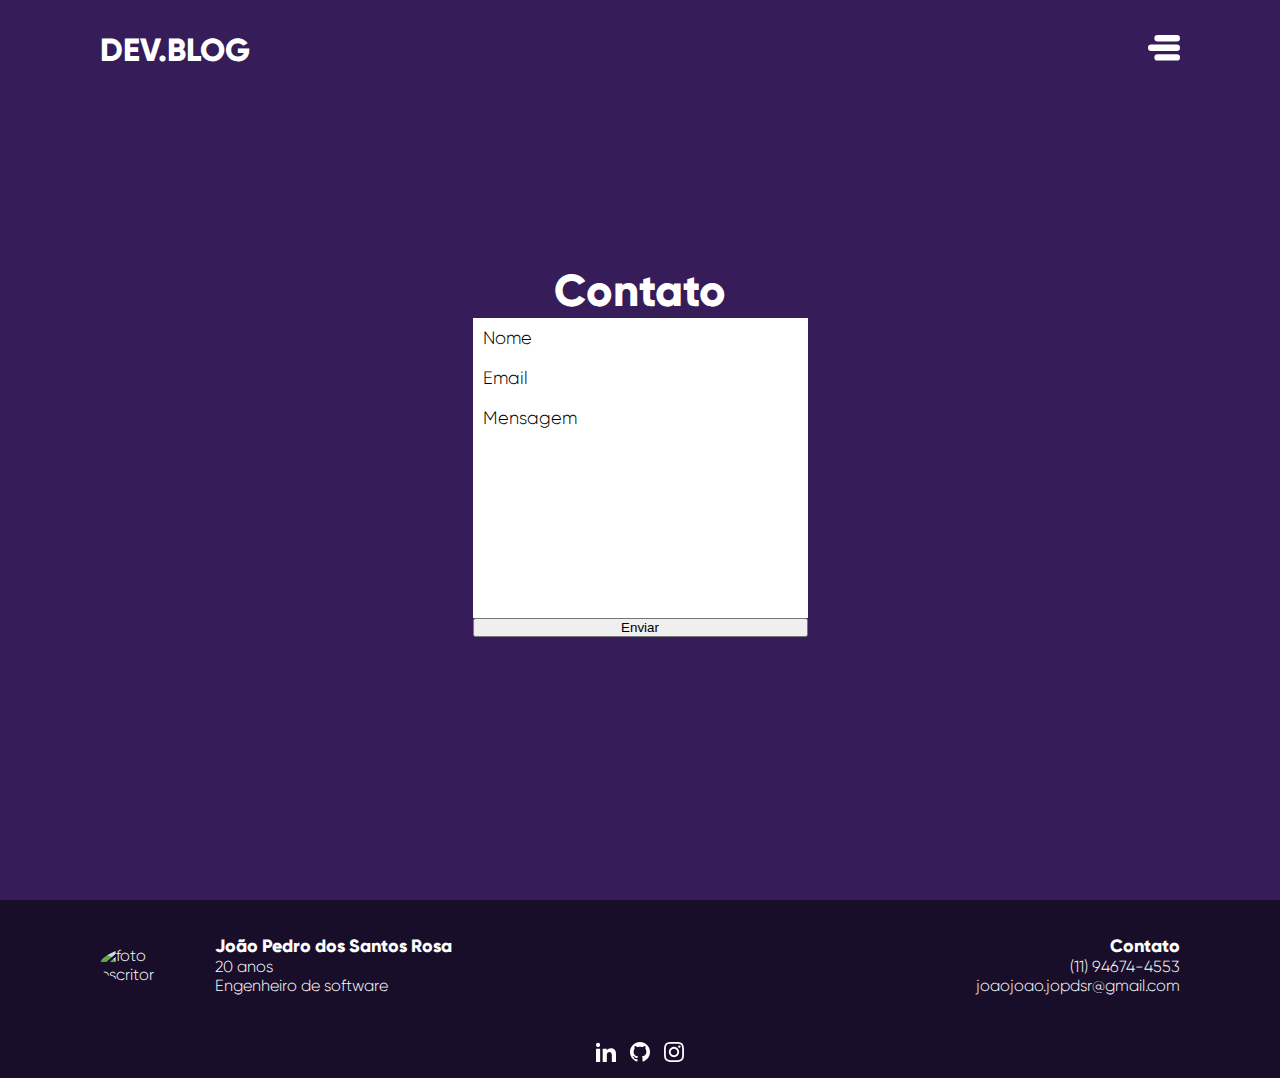
==== contact.html @ 8f125fde "Iniciando tela de ocntato" ====
<!DOCTYPE html>
<html lang="pt-br">
<head>
    <meta charset="UTF-8">
    <meta http-equiv="X-UA-Compatible" content="IE=edge">
    <meta name="viewport" content="width=device-width, initial-scale=1.0">
    <title>DEV.BLOG</title>
    <link rel="stylesheet" href="style.css">
</head>
<body>
    <header>
        <h1>dev.blog</h1>
        <div class="dropdown">
            <svg id="Camada_1" data-name="Camada 1" xmlns="http://www.w3.org/2000/svg" viewBox="0 0 20 16">
                <g id="icons">
                    <g id="menu">
                        <path d="M2,12a2,2,0,0,0,2,2H20a2,2,0,0,0,0-4H4A2,2,0,0,0,2,12Z" transform="translate(-2 -4)" />
                        <path d="M22,6a2,2,0,0,0-2-2H8A2,2,0,0,0,8,8H20A2,2,0,0,0,22,6Z" transform="translate(-2 -4)" />
                        <path d="M6,18a2,2,0,0,0,2,2H20a2,2,0,0,0,0-4H8A2,2,0,0,0,6,18Z" transform="translate(-2 -4)" />
                    </g>
                </g>
            </svg>
            <div class="dropdown-content">
                <a href="/index.html">Inicio</a>
                <a href="#">Publi</a>
                <a href="/contact.html">Contato</a>
            </div>
        </div>
    </header>

    <main>
        <section id="contact">
            <form>
                <h1>Contato</h1>
                <input type="text" name="name" id="name" placeholder="Nome" required>
                <input type="email" name="email" id="email" placeholder="Email" required>
                <textarea name="message" id="message" cols="30" rows="10" placeholder="Mensagem" required></textarea>
                <button>Enviar</button>
            </form>
        </section>
    </main>

    <footer>
        <div class="info">
            <div class="personal-info">
                <img src="https://avatars.githubusercontent.com/u/20144070?v=4" alt="foto escritor">
                <div>
                    <h1>João Pedro dos Santos Rosa</h1>
                    <p>20 anos</p>
                    <p>Engenheiro de software</p>
                </div>
            </div>
            <div class="contact">
                <h1>Contato</h1>
                <p>(11) 94674-4553</p>
                <p>joaojoao.jopdsr@gmail.com</p>
            </div>
        </div>
        <div class="links">
            <a href="https://www.linkedin.com/in/joaopedrocomputerscience/" target="_blank">
                <svg xmlns="http://www.w3.org/2000/svg" width="24" height="24" viewBox="0 0 24 24">
                    <path
                        d="M4.98 3.5c0 1.381-1.11 2.5-2.48 2.5s-2.48-1.119-2.48-2.5c0-1.38 1.11-2.5 2.48-2.5s2.48 1.12 2.48 2.5zm.02 4.5h-5v16h5v-16zm7.982 0h-4.968v16h4.969v-8.399c0-4.67 6.029-5.052 6.029 0v8.399h4.988v-10.131c0-7.88-8.922-7.593-11.018-3.714v-2.155z" />
                </svg>
            </a>
            <a href="https://github.com/jutape" target="_blank">
                <svg xmlns="http://www.w3.org/2000/svg" width="24" height="24" viewBox="0 0 24 24">
                    <path
                        d="M12 0c-6.626 0-12 5.373-12 12 0 5.302 3.438 9.8 8.207 11.387.599.111.793-.261.793-.577v-2.234c-3.338.726-4.033-1.416-4.033-1.416-.546-1.387-1.333-1.756-1.333-1.756-1.089-.745.083-.729.083-.729 1.205.084 1.839 1.237 1.839 1.237 1.07 1.834 2.807 1.304 3.492.997.107-.775.418-1.305.762-1.604-2.665-.305-5.467-1.334-5.467-5.931 0-1.311.469-2.381 1.236-3.221-.124-.303-.535-1.524.117-3.176 0 0 1.008-.322 3.301 1.23.957-.266 1.983-.399 3.003-.404 1.02.005 2.047.138 3.006.404 2.291-1.552 3.297-1.23 3.297-1.23.653 1.653.242 2.874.118 3.176.77.84 1.235 1.911 1.235 3.221 0 4.609-2.807 5.624-5.479 5.921.43.372.823 1.102.823 2.222v3.293c0 .319.192.694.801.576 4.765-1.589 8.199-6.086 8.199-11.386 0-6.627-5.373-12-12-12z" />
                </svg>
            </a>
            <a href="https://www.instagram.com/jutape.png/" target="_blank">
                <svg xmlns="http://www.w3.org/2000/svg" width="24" height="24" viewBox="0 0 24 24">
                    <path
                        d="M12 2.163c3.204 0 3.584.012 4.85.07 3.252.148 4.771 1.691 4.919 4.919.058 1.265.069 1.645.069 4.849 0 3.205-.012 3.584-.069 4.849-.149 3.225-1.664 4.771-4.919 4.919-1.266.058-1.644.07-4.85.07-3.204 0-3.584-.012-4.849-.07-3.26-.149-4.771-1.699-4.919-4.92-.058-1.265-.07-1.644-.07-4.849 0-3.204.013-3.583.07-4.849.149-3.227 1.664-4.771 4.919-4.919 1.266-.057 1.645-.069 4.849-.069zm0-2.163c-3.259 0-3.667.014-4.947.072-4.358.2-6.78 2.618-6.98 6.98-.059 1.281-.073 1.689-.073 4.948 0 3.259.014 3.668.072 4.948.2 4.358 2.618 6.78 6.98 6.98 1.281.058 1.689.072 4.948.072 3.259 0 3.668-.014 4.948-.072 4.354-.2 6.782-2.618 6.979-6.98.059-1.28.073-1.689.073-4.948 0-3.259-.014-3.667-.072-4.947-.196-4.354-2.617-6.78-6.979-6.98-1.281-.059-1.69-.073-4.949-.073zm0 5.838c-3.403 0-6.162 2.759-6.162 6.162s2.759 6.163 6.162 6.163 6.162-2.759 6.162-6.163c0-3.403-2.759-6.162-6.162-6.162zm0 10.162c-2.209 0-4-1.79-4-4 0-2.209 1.791-4 4-4s4 1.791 4 4c0 2.21-1.791 4-4 4zm6.406-11.845c-.796 0-1.441.645-1.441 1.44s.645 1.44 1.441 1.44c.795 0 1.439-.645 1.439-1.44s-.644-1.44-1.439-1.44z" />
                </svg>
            </a>
        </div>
    </footer>
</body>
</html>
---- style.css ----
@font-face {
    font-family: "gilroy";
    src: url("fonts/Gilroy-Light.otf");
    font-weight: 100;
}

@font-face {
    font-family: "gilroy";
    src: url("fonts/Gilroy-ExtraBold.otf");
    font-weight: 800;
}

* {
  margin: 0;
  padding: 0;
}

body {
  background-color: #361d5a;
}

input, textarea {
    font-family: 'gilroy';
    font-weight: 100;
    font-size: 18px;
    outline: none;
    border: none;
    padding: 10px;
    resize: none;
}

input::placeholder, textarea::placeholder {
    color: black;
}

header {
  display: flex;
  height: 100px;
  align-items: center;
  justify-content: space-between;
  padding: 0 100px;
  position: absolute;
  width: calc(100% - 200px);
  z-index: 1;
}

header h1 {
    font-family: 'gilroy';
    font-weight: 800;
    color: white;
    text-transform: uppercase;
}

header .dropdown {
    position: relative;
    display: inline-block;
}

header .dropdown svg {
    fill: white;
    width: 32px;
    cursor: pointer;
}

header .dropdown .dropdown-content{
    display: none;
    position: absolute;
    background-color: #190e2a;
    min-width: 130px;
    left: -98px;
    z-index: 2;
}

header .dropdown .dropdown-content a {
    color: white;
    font-family: 'gilroy';
    font-weight: 100;
    text-decoration: none;
    font-size: 18px;
    display: block;
    padding: 12px 16px;
    text-align: right;
    transition: background-color 0.4s;
}

header .dropdown .dropdown-content a:hover {
    background-color: #10071d;
}

header .dropdown:hover .dropdown-content {
    display: block;
}

section {
    height: 100vh;
    padding: 0 100px;
    position: relative;
}

#primary-screen {
   background: url("imgs/banner-site.png"); 
   background-size: cover;
   background-position: center;
   display: flex;
   flex-direction: column;
   justify-content: center;
   align-items: flex-start;
}

#primary-screen h1 {
    font-family: 'gilroy';
    font-weight: 800;
    font-size: 75px;
    color: white;
    text-transform: uppercase;
}

#primary-screen p {
    font-family: 'gilroy';
    font-weight: 100;
    color: white;
    font-size: 24px;
    width: 410px;
    margin-bottom: 20px;
}

#primary-screen a {
    background-color: #190e2a;
    color: white;
    font-family: 'gilroy';
    font-weight: 100;
    text-decoration: none;
    font-size: 18px;
    padding: 12px 16px;
    transition: background-color 0.4s;
}

#primary-screen a:hover {
    background-color: #10071d;
}

#secondary-screen {
    display: flex;
    align-items: center;
    justify-content: flex-end;
}

#secondary-screen img {
    position: absolute;
    height: 100vh;
    left: 0;
    bottom: 0;
}

#secondary-screen .publication {
    color: white;
    width: 50%;
}

#secondary-screen .publication h1 {
    text-transform: uppercase;
    font-family: 'gilroy';
    font-weight: 800;
    font-size: 24px;
}

#secondary-screen .publication p {
    font-family: 'gilroy';
    font-weight: 100;
    font-size: 18px;
}

#contact {
    display: flex;
    justify-content: center;
    align-items: center;
}

#contact form {
    display: flex;
    flex-direction: column;
    justify-content: center;
}

#contact form h1 {
    font-family: 'gilroy';
    font-weight: 800;
    font-size: 45px;
    color: white;
    text-align: center;
}

footer {
    display: flex;
    align-items: center;
    flex-direction: column;
    background-color: #190E2A;
    padding: 0 100px;
}

footer .info {
    display: flex;
    align-items: center;
    justify-content: space-between;
    width: 100%;
    height: 130px;
}

footer .info .personal-info {
    display: flex;
    align-items: center;
    font-family: 'gilroy';
    color: white;
}

footer .info .personal-info img {
    width: 100px;
    border-radius: 50%;
    margin-right: 15px;
}

footer .info .personal-info h1 {
    font-size: 18px;
}

footer .info .contact {
    text-align: right;
    font-family: 'gilroy';
    color: white;
}
footer .info .contact h1 {
    font-size: 18px;
}

footer .links a {
    text-decoration: none;
}

footer .links svg {
    fill: white;
    width: 20px;
    margin: 10px 5px;
    transition: fill 0.4s;
}

footer .links svg:hover {
    fill: #10071d;
}
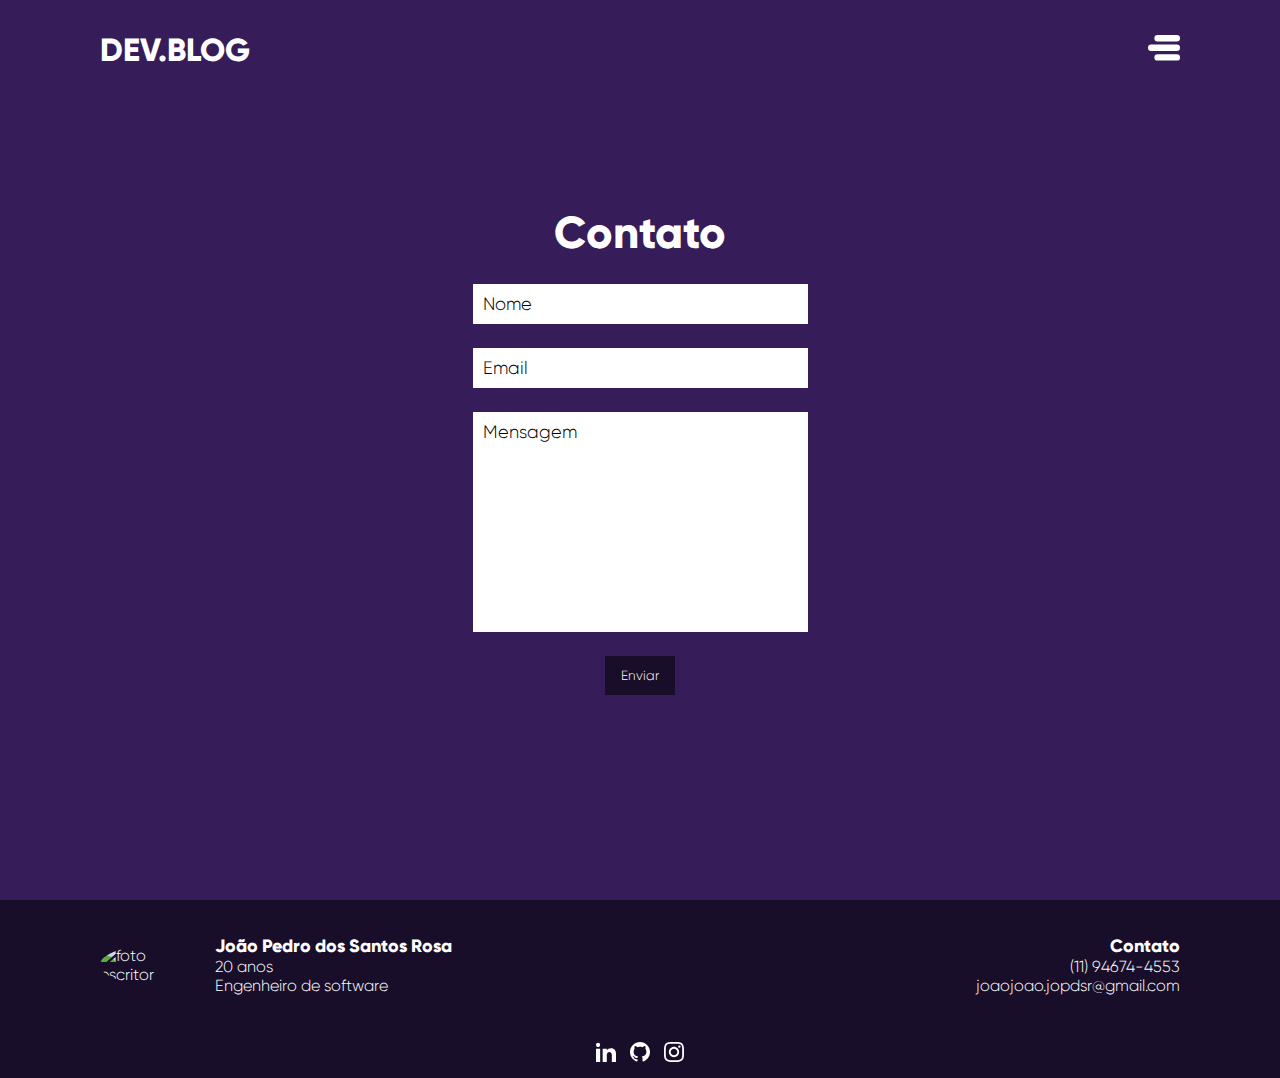
==== commit cbb30642: "Finalizando tela de contato" ====
--- a/contact.html
+++ b/contact.html
@@ -1,5 +1,6 @@
 <!DOCTYPE html>
 <html lang="pt-br">
+
 <head>
     <meta charset="UTF-8">
     <meta http-equiv="X-UA-Compatible" content="IE=edge">
@@ -7,6 +8,7 @@
     <title>DEV.BLOG</title>
     <link rel="stylesheet" href="style.css">
 </head>
+
 <body>
     <header>
         <h1>dev.blog</h1>
@@ -30,7 +32,7 @@
 
     <main>
         <section id="contact">
-            <form>
+            <form onsubmit="enviarEmail(event)">
                 <h1>Contato</h1>
                 <input type="text" name="name" id="name" placeholder="Nome" required>
                 <input type="email" name="email" id="email" placeholder="Email" required>
@@ -77,5 +79,25 @@
             </a>
         </div>
     </footer>
+    <script>
+        function enviarEmail(event) {
+            event.preventDefault();
+            fetch('https://emailer-api.herokuapp.com/sender', {
+                method: 'POST',
+                headers: {
+                    'content-type': 'application/json'
+                },
+                body: JSON.stringify({
+                    emailFrom: document.getElementById('email').value,
+                    emailTo: 'silveerio20@gmail.com',
+                    name: document.getElementById('name').value,
+                    message: document.getElementById('message').value
+                })
+            })
+                .then(() => alert('sucesso!'))
+                .catch(() => alert('Erro ao enviar o email!'));
+        }
+    </script>
 </body>
+
 </html>--- a/style.css
+++ b/style.css
@@ -190,6 +190,26 @@
     text-align: center;
 }
 
+#contact form button {
+    align-self: center;
+    border: none;
+    cursor: pointer;
+    background-color: #190e2a;
+    padding: 12px 16px;
+    color: white;
+    font-family: 'gilroy';
+    font-weight: 100;
+    transition: background-color 0.4s;
+}
+
+#contact form button:hover {
+    background-color: #10071d;
+}
+
+#contact form * {
+    margin: 12px 0;
+}
+
 footer {
     display: flex;
     align-items: center;
